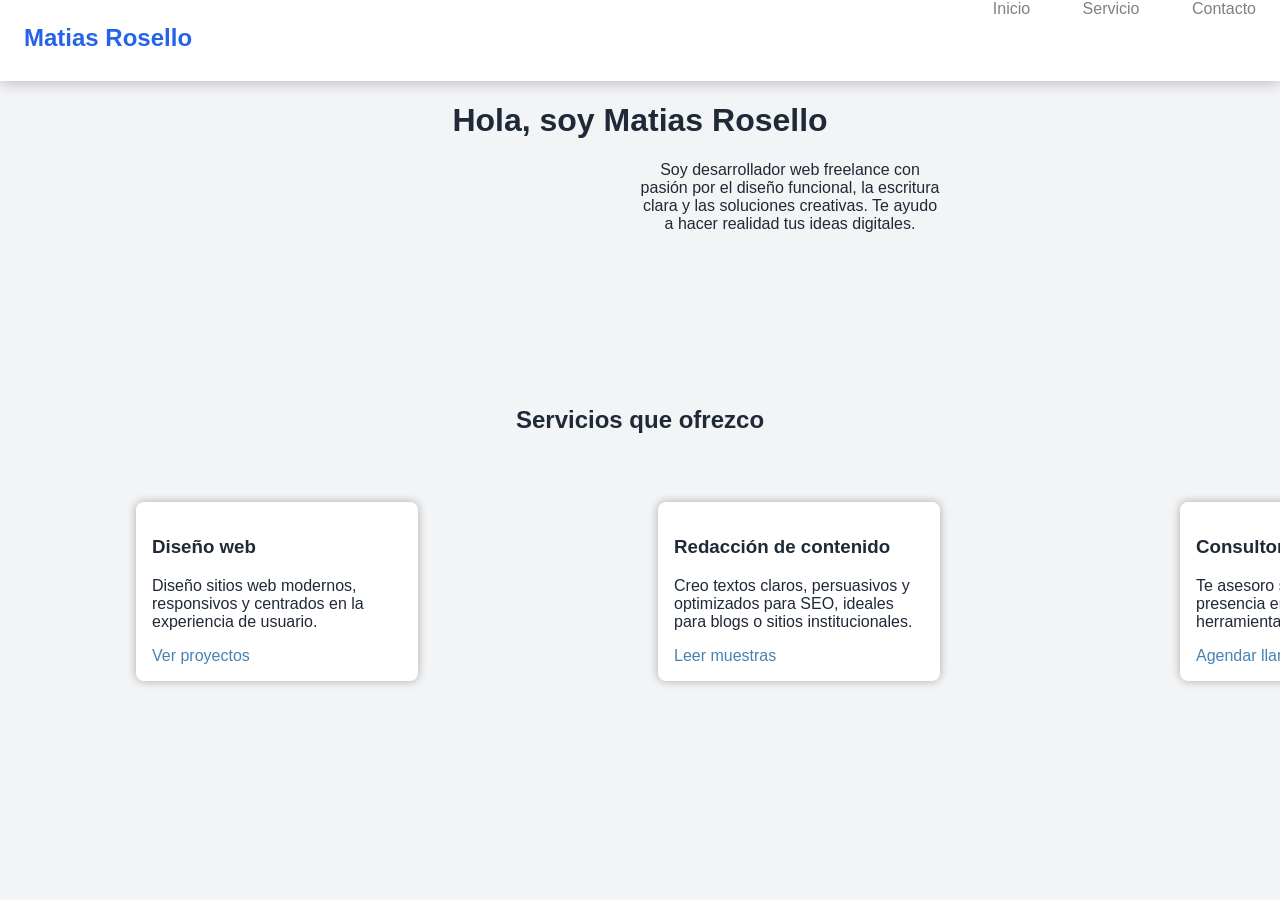
==== index.html @ cc228eb8 "examen 0.7" ====
<!DOCTYPE html>
<html lang="es">

<head>
    <meta charset="UTF-8">
    <meta name="viewport" content="width=device-width, initial-scale=1.0">
    <title>Portfolio</title>
    <link rel="stylesheet" href="style.css">
    <link rel="preconnect" href="https://fonts.googleapis.com">
    <link rel="preconnect" href="https://fonts.gstatic.com" crossorigin>
    <link href="https://fonts.googleapis.com/css2?family=Roboto:ital,wght@0,100..900;1,100..900&display=swap"
        rel="stylesheet">
</head>

<body>
    <nav>
        <h1>Matias Rosello</h1>
        <div class="derecha">
            <a href="#inicio">Inicio</a>
            <a href="#servicio">Servicio</a>
            <a href="#contacto">Contacto</a>
        </div>
    </nav>

    <div class="cabecera">
        <h1>Hola, soy Matias Rosello</h1>
        <p>Soy desarrollador web freelance con pasión por el diseño funcional, la escritura clara y las soluciones
            creativas. Te ayudo a hacer realidad tus ideas digitales.</p>
        <h2>Servicios que ofrezco</h2>
    </div>
    <div class="servicios">
        <div class="tarjeta">
        <h3>Diseño web</h3>
        <p>Diseño sitios web modernos, responsivos y centrados en la experiencia de usuario. </p>
        <a href="">Ver proyectos</a>
        </div>
        <div class="tarjeta">
        <h3>Redacción de contenido</h3>
        <p>Creo textos claros, persuasivos y optimizados para SEO, ideales para blogs o sitios institucionales. </p>
        <a href="">Leer muestras</a>
        </div>
        <div class="tarjeta">
        <h3>Consultoría digital</h3>
        <p>Te asesoro sobre cómo mejorar tu presencia en linea y aprovechar herramientas digitales. </p>
        <a href="">Agendar llamada</a>
    </div>
    <div  class="piePagina">
        <footer>
            <p>¿Interesado en trabajar conmigo?</p>
            <a href="">matiasrosello@gmail.com</a>
            <p>2025 Matias Rosello. Todos los derechos reservados. </p>
        </footer>
    </div>
</body>

</html>
---- style.css ----
*{
    box-sizing: border-box
}

body {
    font-family: sans-serif;
    background-color: #F3F4F6;
    margin: 0;
    padding: 0;
    color: #1F2937;
}


nav{
    width: 100%;
    height: 5vh;
    background-color: #FFFFFF;
   display: flex;
   justify-content: space-between;
   height: 9vh;
   box-shadow: 0 0 15px rgba(0,0,0,0.3);
}

nav a{
    text-decoration: none;
    justify-content: space-evenly;
    color: gray;
    padding: 0.5rem 1rem;
    margin: 0.5rem;
}

nav h1{
    color: #2563EB;
    justify-content: start;
    margin: 1.5rem;
}

nav a:hover{
    color: rgb(30, 96, 240);
    transition: all 0.1s;
}

.cabecera h1{
    display: flex;
    align-items: center;
    justify-content: center;
    text-align: center;
}

.cabecera p{
    display: flex;
    text-align: center;
    justify-content: center;
    text-align: center;
    width: 300px;
    height: 25vh;
    margin: 1rem 40rem;
}

.cabecera h2{
    display: flex;
    align-items: center;
    justify-content: center;
}

.servicios {
    display: flex;
    align-items: center;
    padding: 1rem;
}

.tarjeta{
    border-radius: 0.5rem;
    width: 600px;
    padding: 1rem;
    box-shadow: 0 0 10px rgba(0,0,0,0.3);
    background-color: #FFFFFF;
    margin: 2rem 7.5rem;
}

.tarjeta h3{
    background-color: #FFFFFF;
    display: flex;
    align-items: center;
    border-radius: 0.5rem;
    width: 250px;
    text-align: center;
}

.tarjeta a{
    color: steelblue;
}

.tarjeta:hover{
    
}

.tarjeta a {
    text-decoration: none;
}

footer{
    align-items: center;
    background-color: #ffffff;
    justify-content: space-between;
}

.piePagina a{
    text-decoration: none;
    color: steelblue;
}
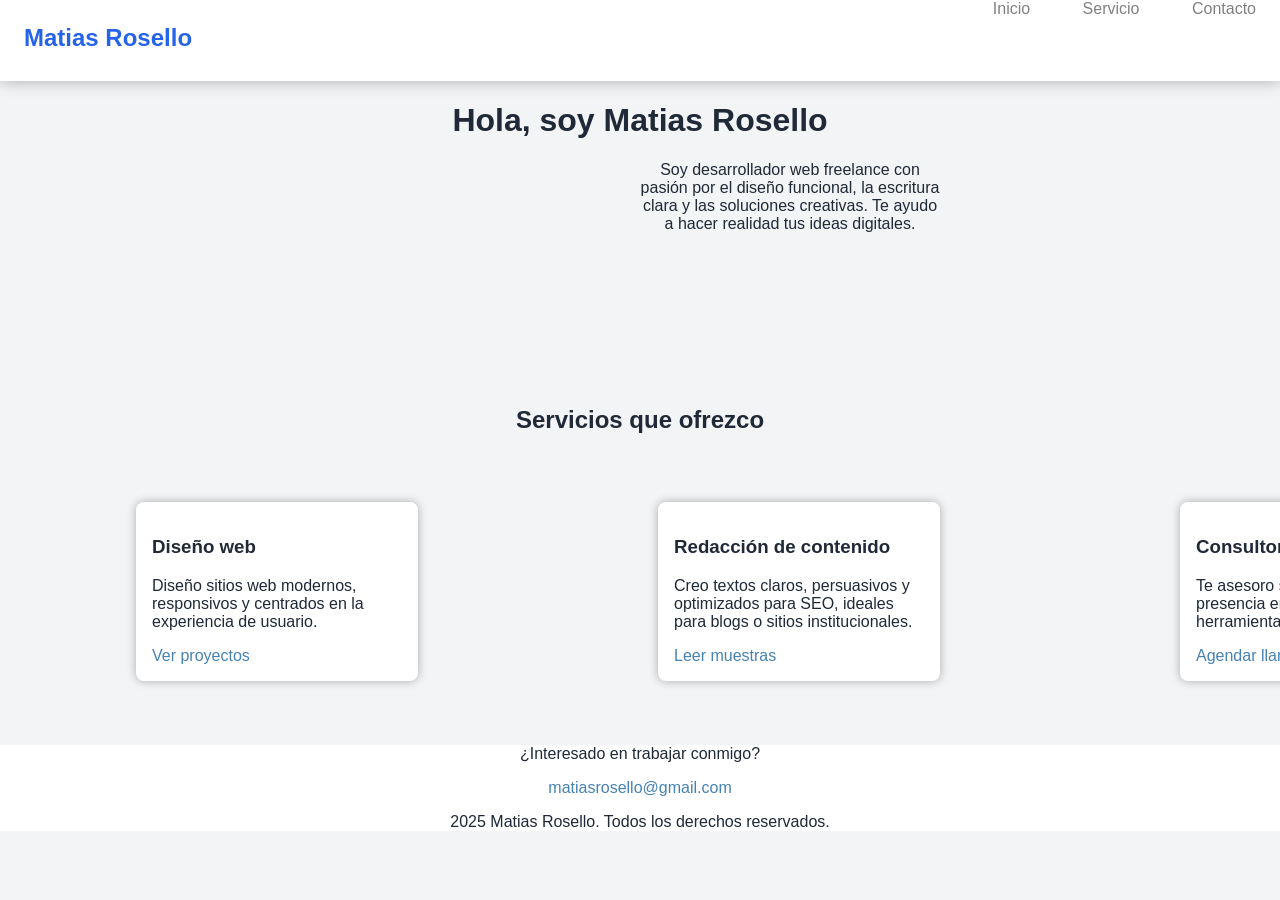
==== commit a7463f18: "examen 1" ====
--- a/index.html
+++ b/index.html
@@ -44,6 +44,7 @@
         <p>Te asesoro sobre cómo mejorar tu presencia en linea y aprovechar herramientas digitales. </p>
         <a href="">Agendar llamada</a>
     </div>
+    </div>
     <div  class="piePagina">
         <footer>
             <p>¿Interesado en trabajar conmigo?</p>
--- a/style.css
+++ b/style.css
@@ -103,6 +103,7 @@
     align-items: center;
     background-color: #ffffff;
     justify-content: space-between;
+    text-align: center;
 }
 
 .piePagina a{
